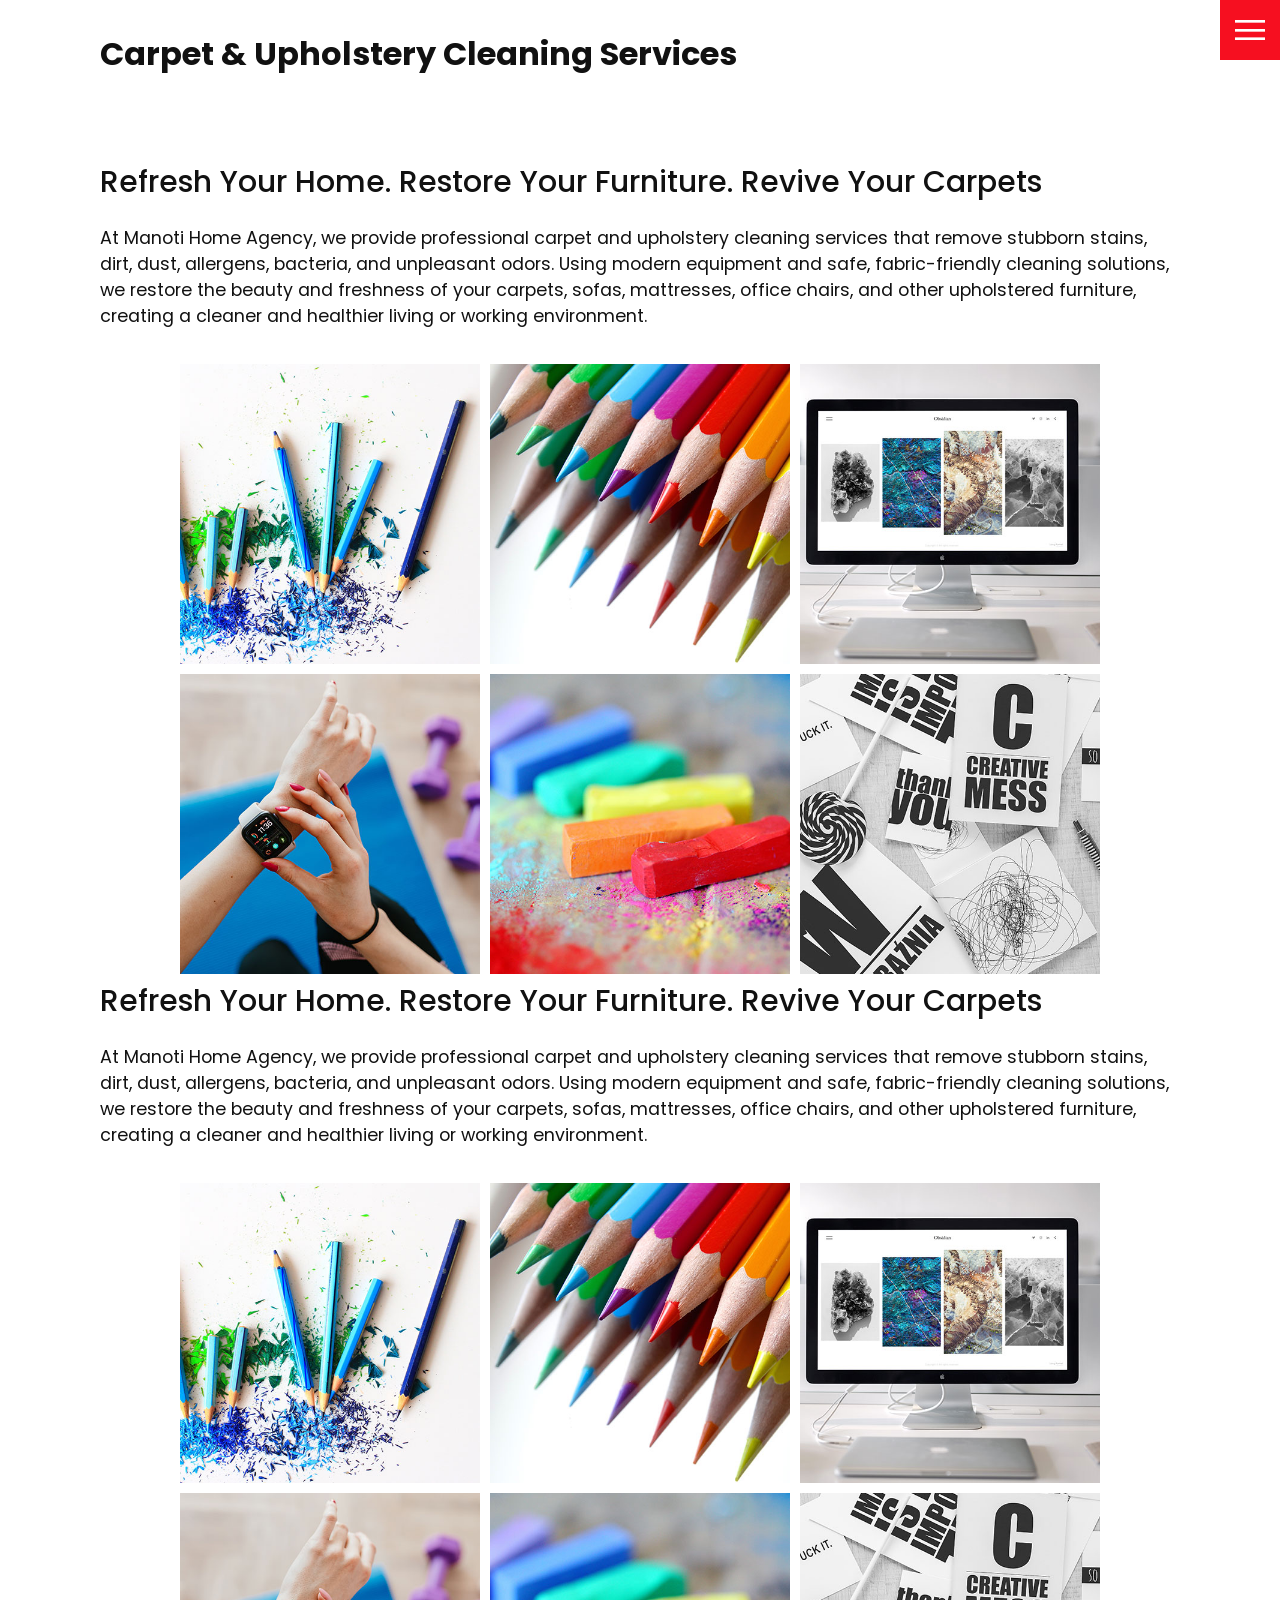
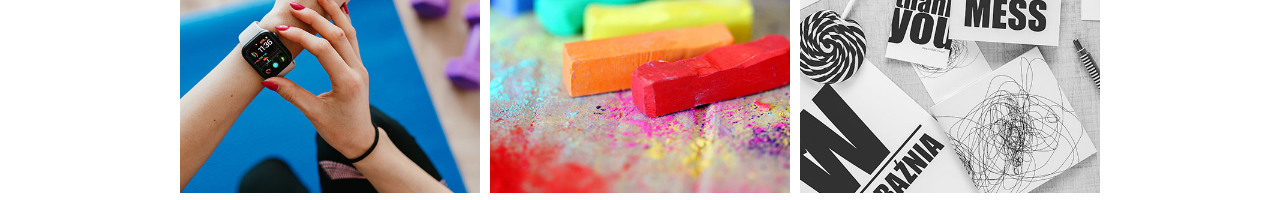
==== carpetupholstery.html @ 741463f5 "new upload New files upload" ====
<!DOCTYPE html>
<html lang="en">
  <head>
    <meta charset="UTF-8" />
    <meta http-equiv="X-UA-Compatible" content="IE=edge" />
    <meta name="viewport" content="width=device-width, initial-scale=1.0" />

    <!-- Favicon -->
    <link rel="icon" type="image/png" href="images/MHAlogo.jpg" />
    
    <link rel="stylesheet" href="css/style.css" />
    <title>Manoti Home Agency</title>
  </head>
  <body>
    <header>
      <div class="logo">Carpet & Upholstery Cleaning Services</div>
      <div class="toggle"></div>
      <div class="navigation">
        <ul>
          <li><a href="index.html">Home</a></li>
          <li><a href="services.html">Services</a></li>
          <li><a href="work.html">Work</a></li>
          <li><a href="contact.html">Contact</a></li>
        </ul>
        <div class="social-bar">
          <ul>
            <li>
              <a href="https://facebook.com">
                <img src="images/facebook.png" target="_blank" alt="" />
              </a>
            </li>
            <li>
              <a href="https://twitter.com">
                <img src="images/twitter.png" target="_blank" alt="" />
              </a>
            </li>
            <li>
              <a href="https://instagram.com">
                <img src="images/instagram.png" target="_blank" alt="" />
              </a>
            </li>
          </ul>
          <a href="mailto:you@email.com" class="email-icon">
            <img src="images/email.png" alt="" />
          </a>
        </div>
      </div>
    </header>

    <section>
      <div class="title">
        <h1>Refresh Your Home. Restore Your Furniture. Revive Your Carpets</h1>
        <p>
          At Manoti Home Agency, we provide professional carpet and upholstery cleaning services that remove stubborn stains, dirt, dust, allergens, bacteria, and unpleasant odors. Using modern equipment and safe, fabric-friendly cleaning solutions, we restore the beauty and freshness of your carpets, sofas, mattresses, office chairs, and other upholstered furniture, creating a cleaner and healthier living or working environment.
        </p>
      </div>

      <div class="portfolio">
        <div class="item">
          <img src="images/portfolio-item1.jpg" alt="" />
          <div class="action">
            <a href="#">Launch</a>
          </div>
        </div>
        <div class="item">
          <img src="images/portfolio-item2.jpg" alt="" />
          <div class="action">
            <a href="#">Launch</a>
          </div>
        </div>
        <div class="item">
          <img src="images/portfolio-item3.jpg" alt="" />
          <div class="action">
            <a href="#">Launch</a>
          </div>
        </div>
        <div class="item">
          <img src="images/portfolio-item4.jpg" alt="" />
          <div class="action">
            <a href="#">Launch</a>
          </div>
        </div>
        <div class="item">
          <img src="images/portfolio-item5.jpg" alt="" />
          <div class="action">
            <a href="#">Launch</a>
          </div>
        </div>
        <div class="item">
          <img src="images/portfolio-item6.jpg" alt="" />
          <div class="action">
            <a href="#">Launch</a>
          </div>
        </div>
      </div>

      <div class="title">
        <h1>Refresh Your Home. Restore Your Furniture. Revive Your Carpets</h1>
        <p>
          At Manoti Home Agency, we provide professional carpet and upholstery cleaning services that remove stubborn stains, dirt, dust, allergens, bacteria, and unpleasant odors. Using modern equipment and safe, fabric-friendly cleaning solutions, we restore the beauty and freshness of your carpets, sofas, mattresses, office chairs, and other upholstered furniture, creating a cleaner and healthier living or working environment.
        </p>
      </div>

      <div class="portfolio">
        <div class="item">
          <img src="images/portfolio-item1.jpg" alt="" />
          <div class="action">
            <a href="#">Launch</a>
          </div>
        </div>
        <div class="item">
          <img src="images/portfolio-item2.jpg" alt="" />
          <div class="action">
            <a href="#">Launch</a>
          </div>
        </div>
        <div class="item">
          <img src="images/portfolio-item3.jpg" alt="" />
          <div class="action">
            <a href="#">Launch</a>
          </div>
        </div>
        <div class="item">
          <img src="images/portfolio-item4.jpg" alt="" />
          <div class="action">
            <a href="#">Launch</a>
          </div>
        </div>
        <div class="item">
          <img src="images/portfolio-item5.jpg" alt="" />
          <div class="action">
            <a href="#">Launch</a>
          </div>
        </div>
        <div class="item">
          <img src="images/portfolio-item6.jpg" alt="" />
          <div class="action">
            <a href="#">Launch</a>
          </div>
        </div>
      </div>

    </section>

    <script src="js/script.js"></script>
  </body>
</html>
---- css/style.css ----
@import url('https://fonts.googleapis.com/css?family=Poppins:200,300,400,500,600,700,800,900&display=swap');

:root {
  --primary-color: #f60f20;
  --secondary-color: #1b206e;
}

/* BASE STYLES */
* {
  box-sizing: border-box;
  margin: 0;
  padding: 0;
}

html,
body {
  font-family: 'Poppins', sans-serif;
  color: #111;
}

h1 {
  font-size: 30px;
  font-weight: 500;
}

p {
  margin: 20px 0 10px;
  font-size: 1.1rem;
}

section {
  display: flex;
  flex-direction: column;
  height: 100vh;
  align-items: center;
  padding: 100px;
  margin-top: 60px;
}

section.home {
  flex-direction: row;
  margin-top: 0;
}

/* BUTTON */
.btn {
  cursor: pointer;
  display: inline-block;
  background: var(--primary-color);
  color: #fff;
  text-decoration: none;
  padding: 10px 30px;
  margin: 20px 0;
  border: 0;
}

.btn:hover {
  transform: scale(0.98);
}

.logo {
  position: absolute;
  top: 30px;
  left: 100px;
  font-size: 2rem;
  font-weight: 700;
  z-index: 20;
}

/* TOGGLE */
.toggle {
  position: fixed;
  top: 0;
  right: 0;
  width: 60px;
  height: 60px;
  background: var(--primary-color) url(../images/menu.png);
  background-size: 30px;
  background-position: center;
  background-repeat: no-repeat;
  z-index: 20;
  cursor: pointer;
}

.toggle.active {
  background: var(--primary-color) url(../images/close.png);
  background-size: 25px;
  background-position: center;
  background-repeat: no-repeat;
}

/* NAVIGATION */
.navigation {
  position: fixed;
  top: 0;
  left: 100%;
  width: 100%;
  height: 100%;
  background-color: #fff;
  z-index: 15;
  display: flex;
  justify-content: center;
  align-items: center;
}

.navigation.active {
  left: 0;
}

.navigation ul {
  position: relative;
}

.navigation ul li {
  position: relative;
  list-style: none;
  text-align: center;
}

.navigation ul li a {
  font-size: 2.2rem;
  color: #111;
  text-decoration: none;
  font-weight: 300;
}

.navigation ul li a:hover {
  color: var(--primary-color);
}

.navigation .social-bar {
  position: absolute;
  top: 0;
  left: 0;
  width: 60px;
  height: 100%;
  display: flex;
  justify-content: center;
  align-items: center;
}

.navigation .social-bar a {
  display: inline-block;
  transform: scale(0.5);
}

.navigation .email-icon {
  position: absolute;
  bottom: 20px;
  transform: scale(0.5);
}

/* HOMEPAGE */
.home-content {
  position: relative;
  z-index: 10;
  max-width: 600px;
}

.home-img {
  position: absolute;
  bottom: 0;
  right: 0;
  height: 110%;
}

/* SERVICES PAGE */
.services {
  margin-top: 40px;
  display: grid;
  grid-template-columns: repeat(3, 1fr);
  gap: 40px;
  text-align: center;
}

.services .service {
  padding: 30px;
}

.services .service:hover {
  box-shadow: 0 10px 30px rgba(0, 0, 0, 0.1);
}

.services .service h2 {
  font-size: 24px;
  font-weight: 500;
  margin-top: 20px;
  color: var(--secondary-color);
}

.services .service .icon img {
  max-width: 100px;
}

/* WORK PAGE */
.portfolio {
  display: flex;
  flex-wrap: wrap;
  justify-content: center;
  margin-top: 20px;
}

.portfolio .item {
  position: relative;
  width: 300px;
  height: 300px;
  margin: 5px;
}

.portfolio .item img {
  width: 100%;
  height: 100%;
}

.portfolio .item .action {
  position: absolute;
  top: 0;
  left: 0;
  width: 100%;
  height: 100%;
  background: rgba(0, 0, 0, 0.8);
  display: flex;
  justify-content: center;
  align-items: center;
  opacity: 0;
  transition: 0.5s;
}

.portfolio .item:hover .action {
  opacity: 1;
}

.portfolio .item .action a {
  display: inline-block;
  color: #fff;
  text-decoration: none;
  border: 1px solid #fff;
  padding: 5px 15px;
}

/* CONTACT */
.contact {
  position: relative;
  width: 100%;
  margin-top: 50px;
  display: flex;
  justify-content: space-between;
  align-items: flex-start;
}

.contact-form {
  position: relative;
  background: #f9f9f9;
  width: calc(100% - 400px);
  padding: 60px 40px 20px;
}

.contact-form form {
  width: 100%;
}

.contact-form .row {
  width: 100%;
  display: flex;
}

.contact-form .input50 {
  width: 50%;
  margin: 0 10px;
}

.contact-form .input100 {
  width: 100%;
  margin: 0 10px;
}

.contact-form .row input,
.contact-form .row textarea {
  position: relative;
  border: 1px solid rgba(0, 0, 0, 0.2);
  color: #111;
  background: transparent;
  width: 100%;
  padding: 10px;
  outline: none;
  font-size: 16px;
  font-weight: 300;
  margin: 10px 0;
  resize: none;
}

.contact-form .row textarea {
  height: 150px;
}

.contact-form .row input[type='submit'] {
  background-color: var(--secondary-color);
  color: #fff;
  margin: 0;
  text-transform: uppercase;
  letter-spacing: 2px;
  font-weight: 300;
  border: 0;
  cursor: pointer;
}

.contact-info {
  width: 350px;
  background: #f9f9f9;
  padding: 60px 40px 20px;
}

.contact-info .info-box {
  display: flex;
  align-items: flex-start;
  margin-bottom: 40px;
}

.contact-info .info-box .contact-icon {
  width: 20px;
  margin-right: 40px;
}

.contact-info .info-box .details h4 {
  color: var(--secondary-color);
}

.contact-info .info-box .details p,
.contact-info .info-box .details a {
  color: #111;
}

@media (max-width: 1068px) {
  .home-img {
    display: none;
  }

  .logo {
    top: 10px;
    left: 40px;
    font-size: 1.5rem;
  }

  section {
    padding: 100px 40px;
  }

  .navigation ul li a {
    font-size: 2rem;
  }

  .services {
    grid-template-columns: repeat(2, 1fr);
  }

  .contact {
    flex-direction: column;
  }

  .contact-form {
    width: 100%;
    padding: 30px 30px 20px;
  }

  .contact-form .row {
    flex-direction: column;
  }

  .contact-form .input50,
  .contact-form .input100 {
    width: 100%;
    margin: 0;
  }

  .contact-info {
    width: 100%;
    margin-top: 20px;
    padding: 30px 30px 20px;
  }
}

@media (max-width: 768px) {
  .services {
    grid-template-columns: 1fr;
  }

  .services .service {
    box-shadow: 0 10px 30px rgba(0, 0, 0, 0.1);
  }
}
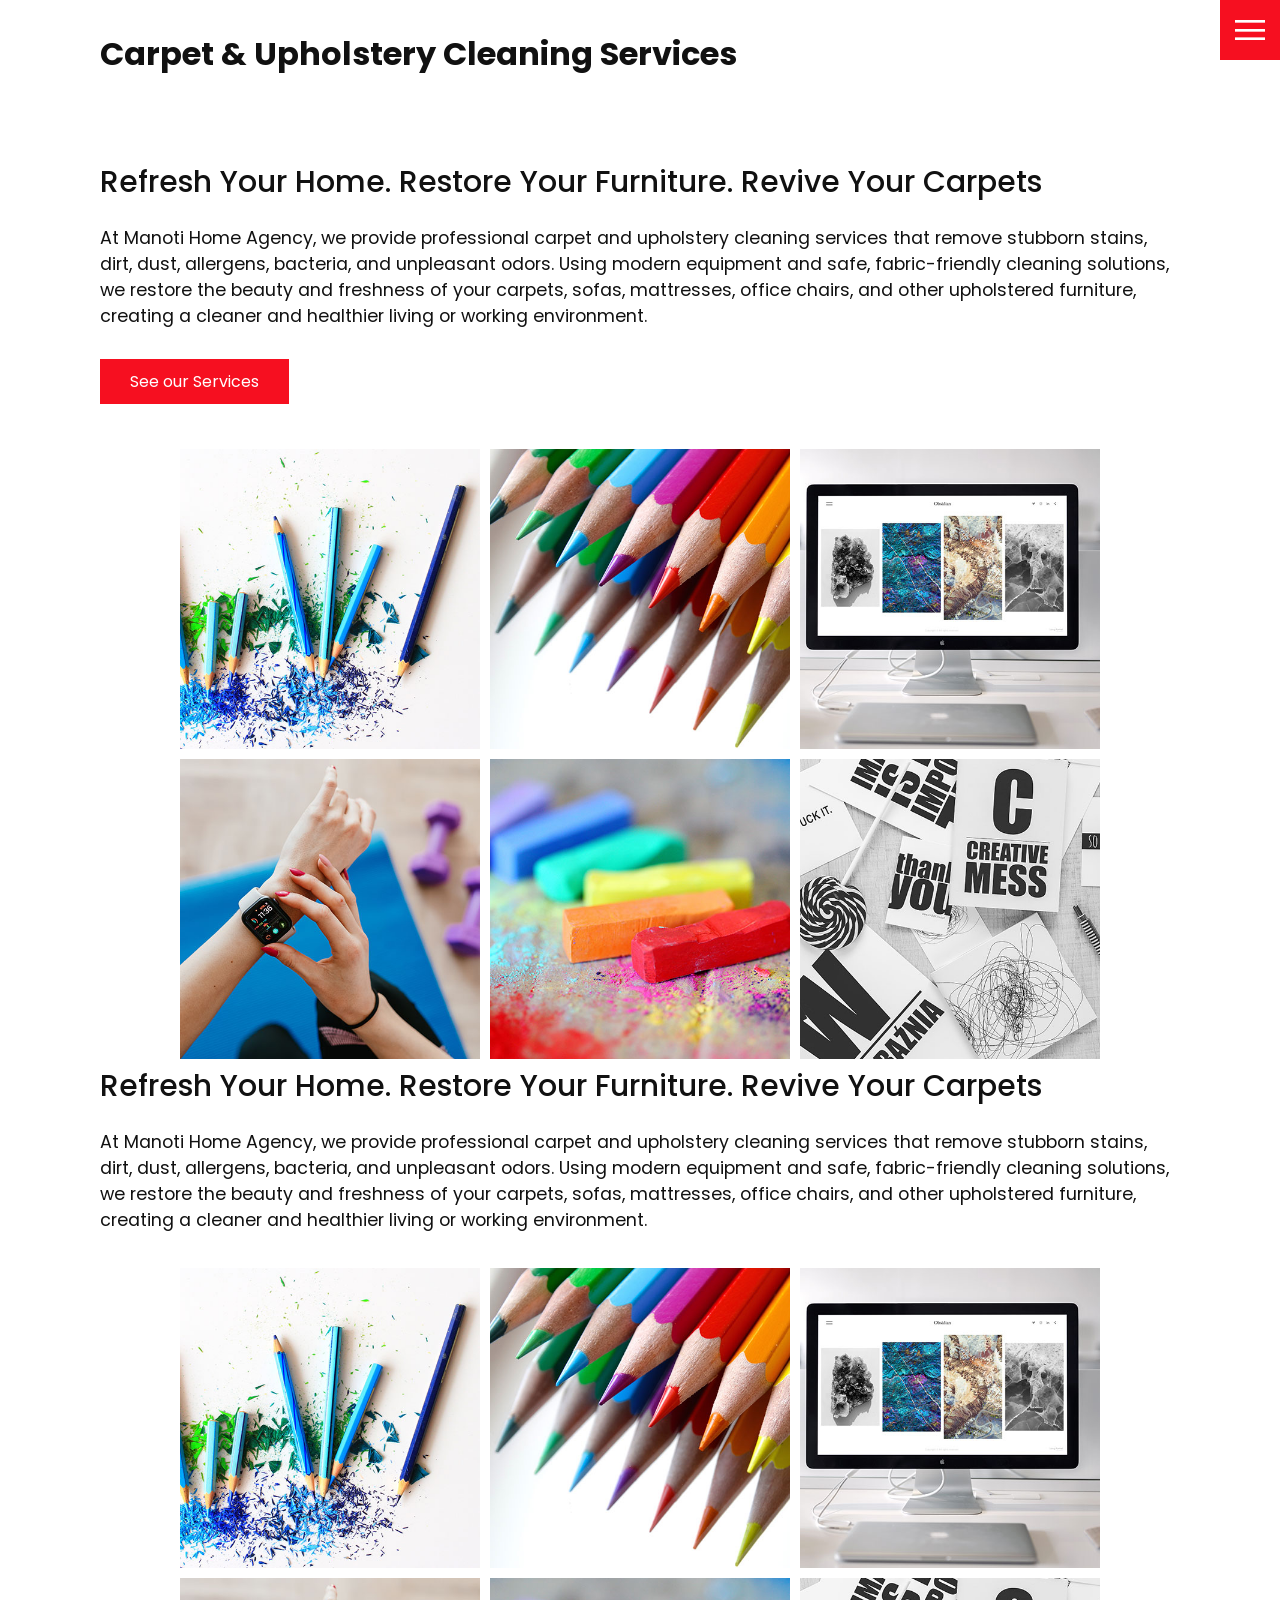
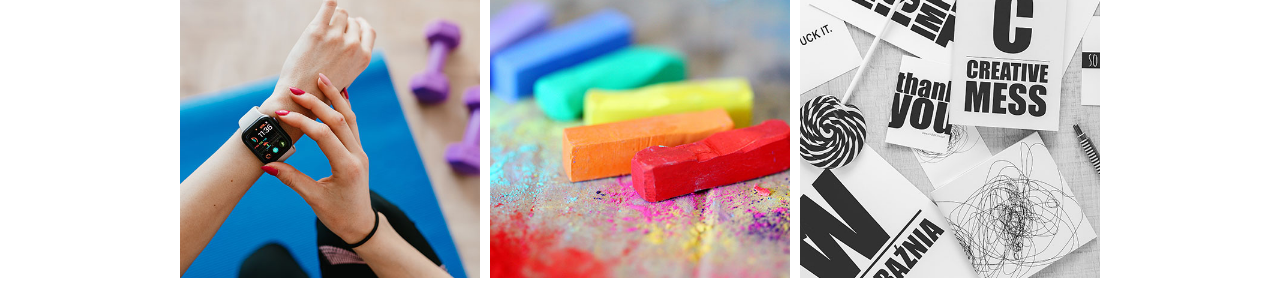
==== commit 83f6c6f3: "Services page update added buttons to selections" ====
--- a/carpetupholstery.html
+++ b/carpetupholstery.html
@@ -53,6 +53,7 @@
         <p>
           At Manoti Home Agency, we provide professional carpet and upholstery cleaning services that remove stubborn stains, dirt, dust, allergens, bacteria, and unpleasant odors. Using modern equipment and safe, fabric-friendly cleaning solutions, we restore the beauty and freshness of your carpets, sofas, mattresses, office chairs, and other upholstered furniture, creating a cleaner and healthier living or working environment.
         </p>
+        <a href="services.html" class="btn">See our Services</a>
       </div>
 
       <div class="portfolio">
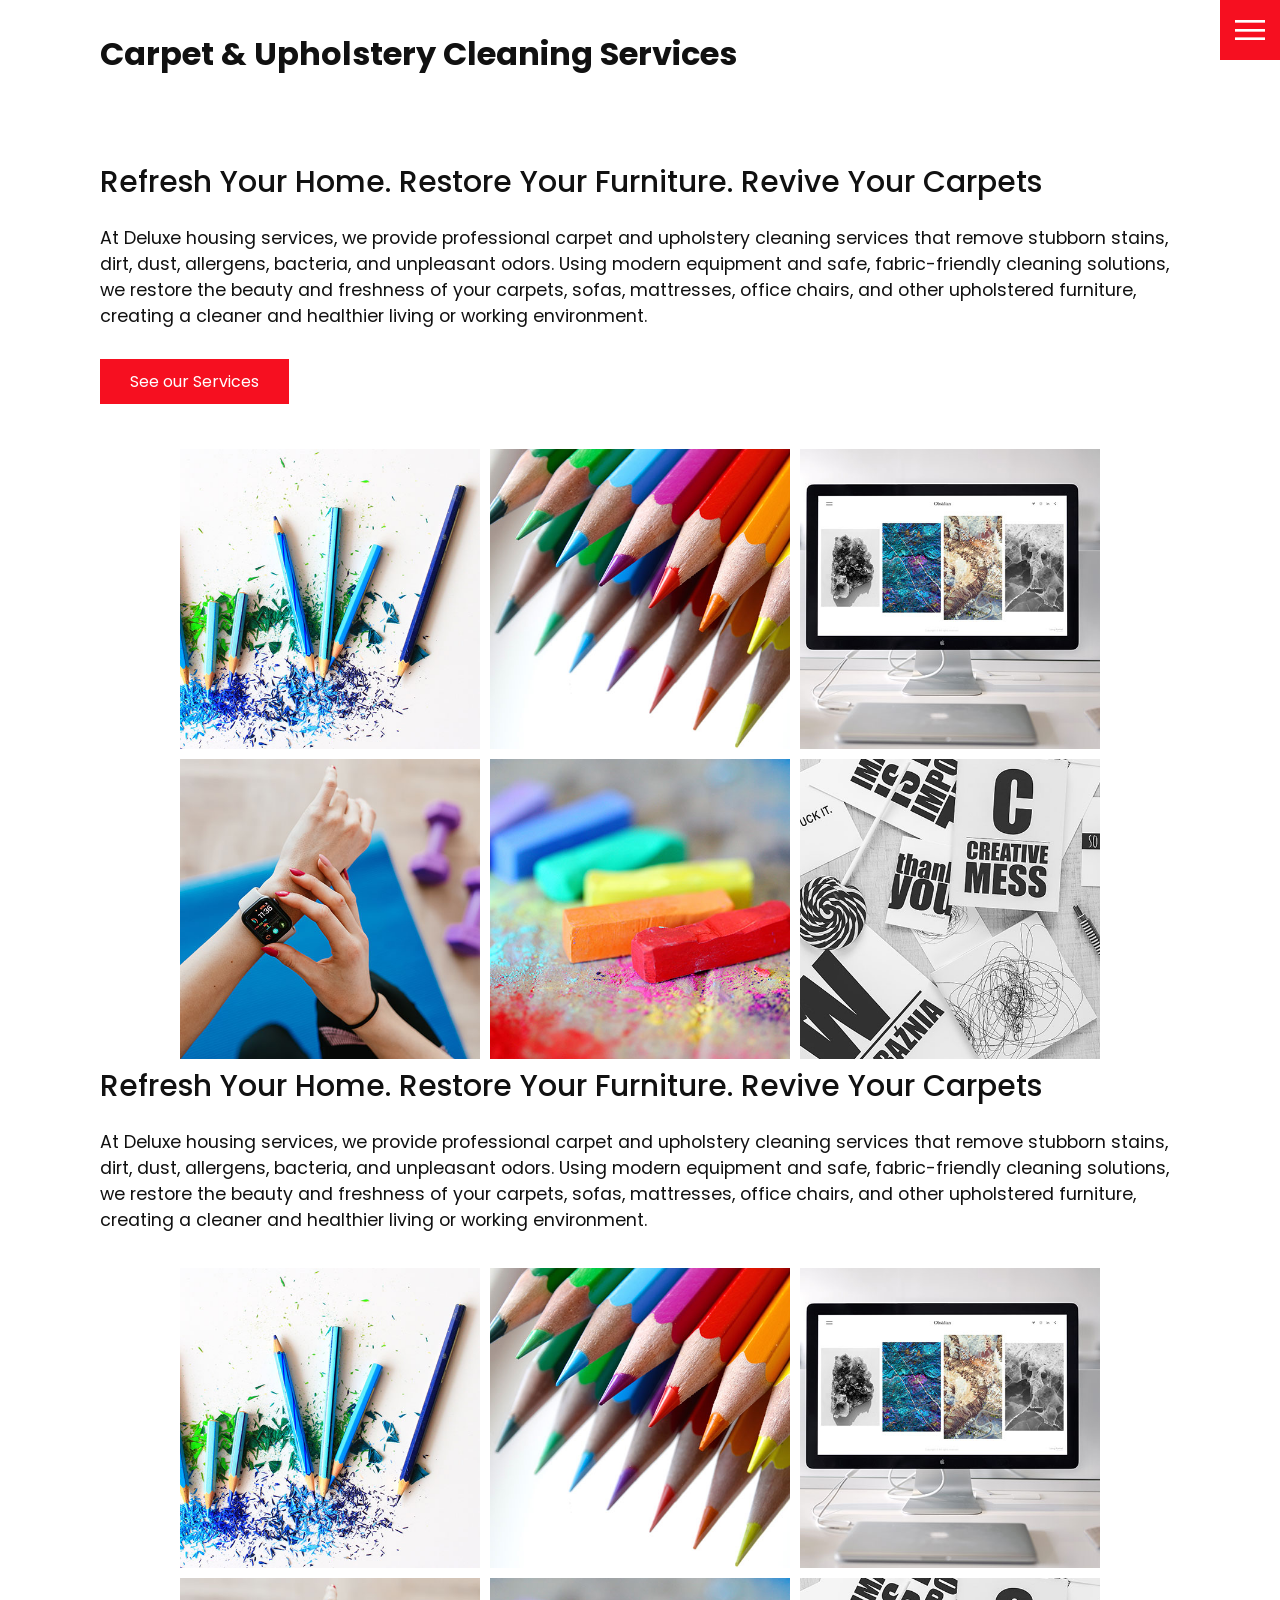
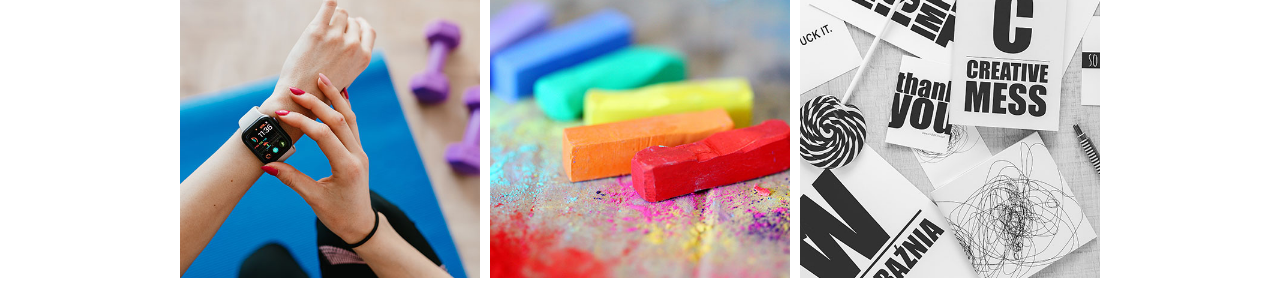
==== commit 0c7a35c9: "updates index.html text changes" ====
--- a/carpetupholstery.html
+++ b/carpetupholstery.html
@@ -9,7 +9,7 @@
     <link rel="icon" type="image/png" href="images/MHAlogo.jpg" />
     
     <link rel="stylesheet" href="css/style.css" />
-    <title>Manoti Home Agency</title>
+    <title>Deluxe housing services</title>
   </head>
   <body>
     <header>
@@ -51,7 +51,7 @@
       <div class="title">
         <h1>Refresh Your Home. Restore Your Furniture. Revive Your Carpets</h1>
         <p>
-          At Manoti Home Agency, we provide professional carpet and upholstery cleaning services that remove stubborn stains, dirt, dust, allergens, bacteria, and unpleasant odors. Using modern equipment and safe, fabric-friendly cleaning solutions, we restore the beauty and freshness of your carpets, sofas, mattresses, office chairs, and other upholstered furniture, creating a cleaner and healthier living or working environment.
+          At Deluxe housing services, we provide professional carpet and upholstery cleaning services that remove stubborn stains, dirt, dust, allergens, bacteria, and unpleasant odors. Using modern equipment and safe, fabric-friendly cleaning solutions, we restore the beauty and freshness of your carpets, sofas, mattresses, office chairs, and other upholstered furniture, creating a cleaner and healthier living or working environment.
         </p>
         <a href="services.html" class="btn">See our Services</a>
       </div>
@@ -98,7 +98,7 @@
       <div class="title">
         <h1>Refresh Your Home. Restore Your Furniture. Revive Your Carpets</h1>
         <p>
-          At Manoti Home Agency, we provide professional carpet and upholstery cleaning services that remove stubborn stains, dirt, dust, allergens, bacteria, and unpleasant odors. Using modern equipment and safe, fabric-friendly cleaning solutions, we restore the beauty and freshness of your carpets, sofas, mattresses, office chairs, and other upholstered furniture, creating a cleaner and healthier living or working environment.
+          At Deluxe housing services, we provide professional carpet and upholstery cleaning services that remove stubborn stains, dirt, dust, allergens, bacteria, and unpleasant odors. Using modern equipment and safe, fabric-friendly cleaning solutions, we restore the beauty and freshness of your carpets, sofas, mattresses, office chairs, and other upholstered furniture, creating a cleaner and healthier living or working environment.
         </p>
       </div>
 
--- a/css/style.css
+++ b/css/style.css
@@ -388,3 +388,57 @@
     box-shadow: 0 10px 30px rgba(0, 0, 0, 0.1);
   }
 }
+
+.hero-services {
+    display: flex;
+    justify-content: space-between;
+    align-items: center;
+    gap: 12px;
+    margin-top: 50px;
+    flex-wrap: nowrap; /* Always stay on one line */
+}
+
+.hero-service {
+    display: flex;
+    align-items: center;
+    gap: 10px;
+    width: 31%;
+    padding: 10px 12px;
+    background: #fff;
+    border-radius: 8px;
+    text-decoration: none;
+    color: #111;
+    box-shadow: 0 3px 10px rgba(0,0,0,0.08);
+    transition: 0.3s;
+}
+
+.hero-service:hover {
+    transform: translateY(-3px);
+    box-shadow: 0 15px 35px rgba(0,0,0,0.15);
+}
+
+.hero-service img {
+    width: 78px;
+    height: 78px;
+    object-fit: contain;
+    flex-shrink: 0;
+}
+
+.hero-service h3 {
+    font-size: 15px;
+    margin: 0;
+    line-height: 1.2;
+}
+
+.hero-service h4 {
+    font-size: 9px;
+    margin: 0;
+    line-height: 1.2;
+}
+
+.hero-service p {
+    font-size: 8px;
+    margin: 3px 0 0;
+    color: #666;
+    line-height: 1.3;
+}
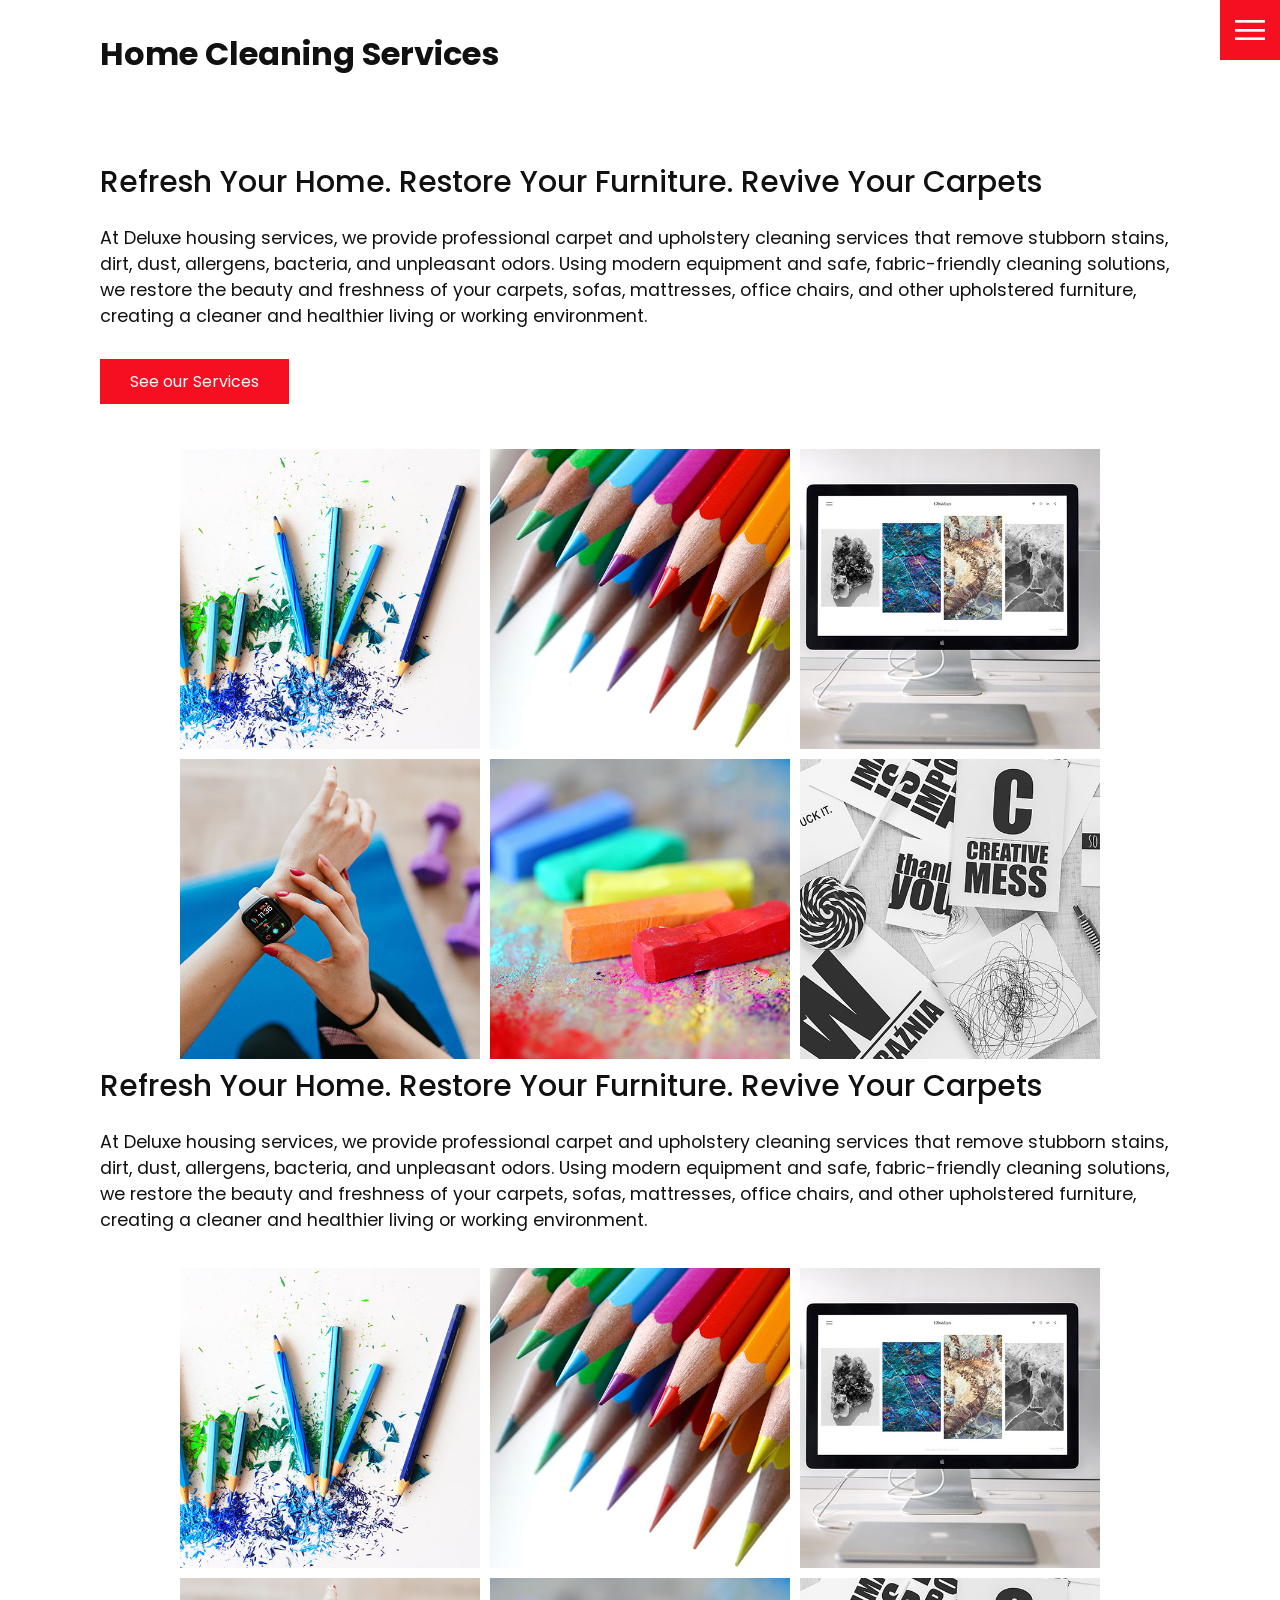
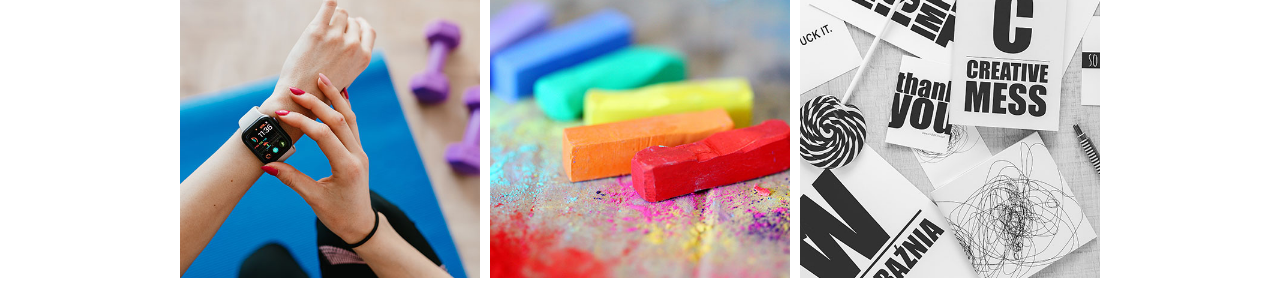
==== commit c685ea4e: "updates text and formatting updates" ====
--- a/carpetupholstery.html
+++ b/carpetupholstery.html
@@ -13,7 +13,7 @@
   </head>
   <body>
     <header>
-      <div class="logo">Carpet & Upholstery Cleaning Services</div>
+      <div class="logo">Home Cleaning Services</div>
       <div class="toggle"></div>
       <div class="navigation">
         <ul>
--- a/css/style.css
+++ b/css/style.css
@@ -441,4 +441,860 @@
     margin: 3px 0 0;
     color: #666;
     line-height: 1.3;
+}
+
+/*==============================
+PREMIUM FILTER
+===============================*/
+
+.nanny-filter{
+
+    max-width:1300px;
+
+    margin:50px auto;
+
+    padding:30px;
+
+    border-radius:20px;
+
+    background:#ffffff;
+
+    box-shadow:0 15px 35px rgba(0,0,0,.08);
+
+    border-top:5px solid #00bcd4;
+
+}
+
+.nanny-filter h3{
+
+    color:#00bcd4;
+
+    margin-bottom:20px;
+
+    text-transform:uppercase;
+
+    letter-spacing:1px;
+
+}
+
+.filter-row{
+
+    display:flex;
+
+    flex-wrap:wrap;
+
+    gap:20px;
+
+}
+
+.filter-row select{
+
+    flex:1;
+
+    min-width:220px;
+
+    padding:15px;
+
+    border-radius:10px;
+
+    border:1px solid #ddd;
+
+    font-size:16px;
+
+    transition:.3s;
+
+}
+
+.filter-row select:hover{
+
+    border-color:#00bcd4;
+
+}
+
+
+
+/*==================================================
+                NANNY GRID
+==================================================*/
+
+.nanny-grid{
+    width:100%;
+    max-width:1550px;
+    margin:40px auto;
+    display:grid;
+    grid-template-columns:repeat(5,minmax(0,1fr));
+    gap:22px;
+}
+
+
+/*==================================================
+                CARD
+==================================================*/
+
+.nanny-card{
+
+    background:#fff;
+    border-radius:18px;
+    overflow:hidden;
+
+    box-shadow:0 10px 25px rgba(0,0,0,.08);
+
+    transition:.35s ease;
+
+    cursor:pointer;
+
+    position:relative;
+
+}
+
+.nanny-card:hover{
+
+    transform:translateY(-10px);
+
+    box-shadow:0 25px 45px rgba(0,0,0,.18);
+
+}
+
+
+/*==================================================
+                IMAGE
+==================================================*/
+
+.card-image{
+
+    position:relative;
+
+    overflow:hidden;
+
+}
+
+.card-image img{
+
+    width:100%;
+    height:230px;
+    object-fit:cover;
+
+    transition:.5s;
+
+}
+
+.nanny-card:hover .card-image img{
+
+    transform:scale(1.08);
+
+}
+
+
+/*==================================================
+                VERIFIED
+==================================================*/
+
+.verified{
+
+    position:absolute;
+
+    top:12px;
+    right:12px;
+
+    background:#fff;
+
+    color:#28a745;
+
+    padding:6px 12px;
+
+    border-radius:30px;
+
+    font-size:12px;
+
+    font-weight:600;
+
+    box-shadow:0 8px 18px rgba(0,0,0,.15);
+
+}
+
+
+/*==================================================
+                EMPLOYMENT BADGE
+==================================================*/
+
+.badge{
+
+    position:absolute;
+
+    left:12px;
+    bottom:12px;
+
+    background:#ff4081;
+
+    color:#fff;
+
+    padding:7px 16px;
+
+    border-radius:30px;
+
+    font-size:12px;
+
+    font-weight:600;
+
+}
+
+
+/*==================================================
+                AVAILABILITY
+==================================================*/
+
+.available{
+
+    position:absolute;
+
+    left:12px;
+
+    top:12px;
+
+    background:#28a745;
+
+    color:#fff;
+
+    padding:5px 12px;
+
+    border-radius:25px;
+
+    font-size:11px;
+
+    font-weight:600;
+
+}
+
+
+/*==================================================
+                CARD CONTENT
+==================================================*/
+
+.nanny-info{
+
+    padding:18px;
+
+}
+
+
+.nanny-info h3{
+
+    font-size:20px;
+
+    margin-bottom:6px;
+
+    color:#222;
+
+}
+
+
+/*==================================================
+                RATING
+==================================================*/
+
+.rating{
+
+    color:#ffb400;
+
+    font-size:15px;
+
+    margin-bottom:12px;
+
+}
+
+.rating span{
+
+    color:#888;
+
+    font-size:13px;
+
+    margin-left:5px;
+
+}
+
+
+/*==================================================
+                DETAILS
+==================================================*/
+
+.details{
+
+    display:grid;
+
+    grid-template-columns:1fr 1fr;
+
+    gap:10px;
+
+    margin-bottom:15px;
+
+    font-size:14px;
+
+    color:#555;
+
+}
+
+.details span{
+
+    display:flex;
+
+    align-items:center;
+
+    gap:6px;
+
+}
+
+.details i{
+
+    color:#00bcd4;
+
+}
+
+
+/*==================================================
+                SALARY
+==================================================*/
+
+.salary{
+
+    background:#f5fbfc;
+
+    border:1px solid #d8f3f7;
+
+    border-radius:12px;
+
+    padding:12px;
+
+    margin-bottom:15px;
+
+}
+
+.salary strong{
+
+    display:block;
+
+    color:#666;
+
+    font-size:12px;
+
+    text-transform:uppercase;
+
+    margin-bottom:4px;
+
+}
+
+.salary span{
+
+    color:#00bcd4;
+
+    font-size:22px;
+
+    font-weight:700;
+
+}
+
+
+/*==================================================
+                SKILLS
+==================================================*/
+
+.card-skills{
+
+    display:flex;
+
+    flex-wrap:wrap;
+
+    gap:8px;
+
+    margin-bottom:18px;
+
+}
+
+.card-skills span{
+
+    background:#eef8fb;
+
+    color:#00bcd4;
+
+    padding:6px 10px;
+
+    border-radius:20px;
+
+    font-size:12px;
+
+}
+
+
+/*==================================================
+                BUTTON
+==================================================*/
+
+.profile-btn{
+
+    width:100%;
+
+    border:none;
+
+    background:#00bcd4;
+
+    color:#fff;
+
+    padding:14px;
+
+    border-radius:40px;
+
+    font-size:15px;
+
+    font-weight:600;
+
+    cursor:pointer;
+
+    transition:.3s;
+
+}
+
+.profile-btn:hover{
+
+    background:#0097a7;
+
+}
+
+
+/*==================================================
+                RESPONSIVE
+==================================================*/
+
+@media(max-width:1500px){
+
+.nanny-grid{
+
+grid-template-columns:repeat(4,1fr);
+
+}
+
+}
+
+@media(max-width:1100px){
+
+.nanny-grid{
+
+grid-template-columns:repeat(3,1fr);
+
+}
+
+}
+
+@media(max-width:768px){
+
+.nanny-grid{
+
+grid-template-columns:repeat(2,1fr);
+
+}
+
+}
+
+@media(max-width:500px){
+
+.nanny-grid{
+
+grid-template-columns:1fr;
+
+}
+
+}
+
+
+
+/*==================================================
+                PROFILE MODAL
+==================================================*/
+
+.profile-modal{
+    display:none;
+    position:fixed;
+    inset:0;
+    background:rgba(0,0,0,.75);
+    justify-content:center;
+    align-items:center;
+    padding:30px;
+    z-index:9999;
+    overflow-y:auto;
+}
+
+.profile-card{
+    width:950px;
+    max-width:95%;
+    max-height:90vh;
+    overflow-y:auto;
+    background:#fff;
+    border-radius:18px;
+    padding:30px;
+    position:relative;
+    animation:popup .35s ease;
+    box-shadow:0 20px 60px rgba(0,0,0,.25);
+}
+
+
+/*=========================
+Close Button
+==========================*/
+
+.close-btn{
+    position:absolute;
+    top:18px;
+    right:22px;
+    font-size:34px;
+    color:#777;
+    cursor:pointer;
+    transition:.3s;
+}
+
+.close-btn:hover{
+    color:#f44336;
+}
+
+
+/*=========================
+Heading
+==========================*/
+
+.profile-card h2{
+    margin-bottom:25px;
+    color:#00bcd4;
+    font-size:28px;
+}
+
+
+/*=========================
+Top Section
+==========================*/
+
+.profile-top{
+    display:flex;
+    gap:30px;
+    align-items:flex-start;
+    margin-bottom:30px;
+}
+
+
+/*=========================
+Photo
+==========================*/
+
+.profile-photo{
+    width:280px;
+    flex-shrink:0;
+    position:relative;
+}
+
+.profile-photo img{
+    width:100%;
+    height:360px;
+    object-fit:cover;
+    border-radius:15px;
+    display:block;
+}
+
+.status-badge{
+    position:absolute;
+    left:15px;
+    bottom:15px;
+    background:#ff4081;
+    color:#fff;
+    padding:8px 18px;
+    border-radius:30px;
+    font-size:14px;
+    font-weight:600;
+}
+
+
+/*=========================
+Summary
+==========================*/
+
+.profile-summary{
+    flex:1;
+    min-width:0;
+}
+
+.profile-summary h3{
+    font-size:32px;
+    margin-bottom:12px;
+}
+
+.profile-summary p{
+    margin:12px 0;
+    font-size:17px;
+    color:#555;
+    line-height:1.5;
+}
+
+.location{
+    color:#777;
+}
+
+.location i{
+    color:#00bcd4;
+    margin-right:8px;
+}
+
+
+/*=========================
+Call Button
+==========================*/
+
+.book-btn{
+    margin-top:20px;
+    background:#00bcd4;
+    color:#fff;
+    border:none;
+    padding:15px 28px;
+    border-radius:30px;
+    font-size:16px;
+    cursor:pointer;
+    transition:.3s;
+}
+
+.book-btn:hover{
+    background:#0097a7;
+}
+
+
+/*=========================
+Verification
+==========================*/
+
+.verification{
+    margin:25px 0;
+}
+
+.verification h4{
+    margin-bottom:18px;
+    font-size:22px;
+}
+
+.verify-grid{
+    display:grid;
+    grid-template-columns:repeat(5,1fr);
+    gap:18px;
+}
+
+.verify-grid div{
+    background:#f7f9fb;
+    border-radius:12px;
+    padding:18px;
+    text-align:center;
+    transition:.3s;
+}
+
+.verify-grid div:hover{
+    transform:translateY(-5px);
+    box-shadow:0 10px 20px rgba(0,0,0,.08);
+}
+
+.verify-grid i{
+    display:block;
+    font-size:26px;
+    color:#00bcd4;
+    margin-bottom:10px;
+}
+
+
+/*=========================
+Skills
+==========================*/
+
+.skills-box{
+    margin:30px 0;
+}
+
+.skill-tag{
+    display:inline-block;
+    background:#00bcd4;
+    color:#fff;
+    padding:10px 22px;
+    border-radius:30px;
+    font-size:15px;
+}
+
+
+/*=========================
+Details Grid
+==========================*/
+
+.profile-details{
+    display:grid;
+    grid-template-columns:repeat(3,1fr);
+    gap:20px;
+    margin:30px 0;
+}
+
+.profile-details div{
+    background:#f7f9fb;
+    padding:18px;
+    border-radius:12px;
+    min-height:90px;
+}
+
+.profile-details strong{
+    display:block;
+    color:#00bcd4;
+    margin-bottom:8px;
+    font-size:15px;
+}
+
+.profile-details span{
+    color:#444;
+}
+
+
+/*=========================
+References
+==========================*/
+
+.references{
+    margin-top:20px;
+}
+
+.references h4{
+    margin-bottom:12px;
+}
+
+
+/*=========================
+Hire Button
+==========================*/
+
+.full-profile{
+    display:block;
+    width:250px;
+    text-align:center;
+    background:#00bcd4;
+    color:#fff;
+    text-decoration:none;
+    padding:15px;
+    margin-top:30px;
+    border-radius:35px;
+    font-weight:600;
+    transition:.3s;
+}
+
+.full-profile:hover{
+    background:#0097a7;
+}
+
+
+/*=========================
+Scrollbar
+==========================*/
+
+.profile-card::-webkit-scrollbar{
+    width:8px;
+}
+
+.profile-card::-webkit-scrollbar-thumb{
+    background:#00bcd4;
+    border-radius:20px;
+}
+
+
+/*=========================
+Animation
+==========================*/
+
+@keyframes popup{
+
+from{
+    transform:scale(.85);
+    opacity:0;
+}
+
+to{
+    transform:scale(1);
+    opacity:1;
+}
+
+}
+
+
+/*=========================
+Responsive
+==========================*/
+
+@media(max-width:900px){
+
+.profile-top{
+    flex-direction:column;
+}
+
+.profile-photo{
+    width:100%;
+}
+
+.profile-photo img{
+    height:420px;
+}
+
+.verify-grid{
+    grid-template-columns:repeat(2,1fr);
+}
+
+.profile-details{
+    grid-template-columns:1fr;
+}
+
+.full-profile{
+    width:100%;
+}
+
+}
+
+#searchFilter{
+
+padding:14px;
+
+border:1px solid #ddd;
+
+border-radius:10px;
+
+font-size:15px;
+
+min-width:250px;
+
+flex:1;
+
+}
+
+#resetFilters{
+
+padding:14px 25px;
+
+border:none;
+
+background:#ff5252;
+
+color:white;
+
+border-radius:10px;
+
+cursor:pointer;
+
+font-weight:600;
+
+transition:.3s;
+
+}
+
+#resetFilters:hover{
+
+background:#d32f2f;
+
+}
+
+#noResults{
+
+color:#888;
+
+font-weight:600;
+
 }
